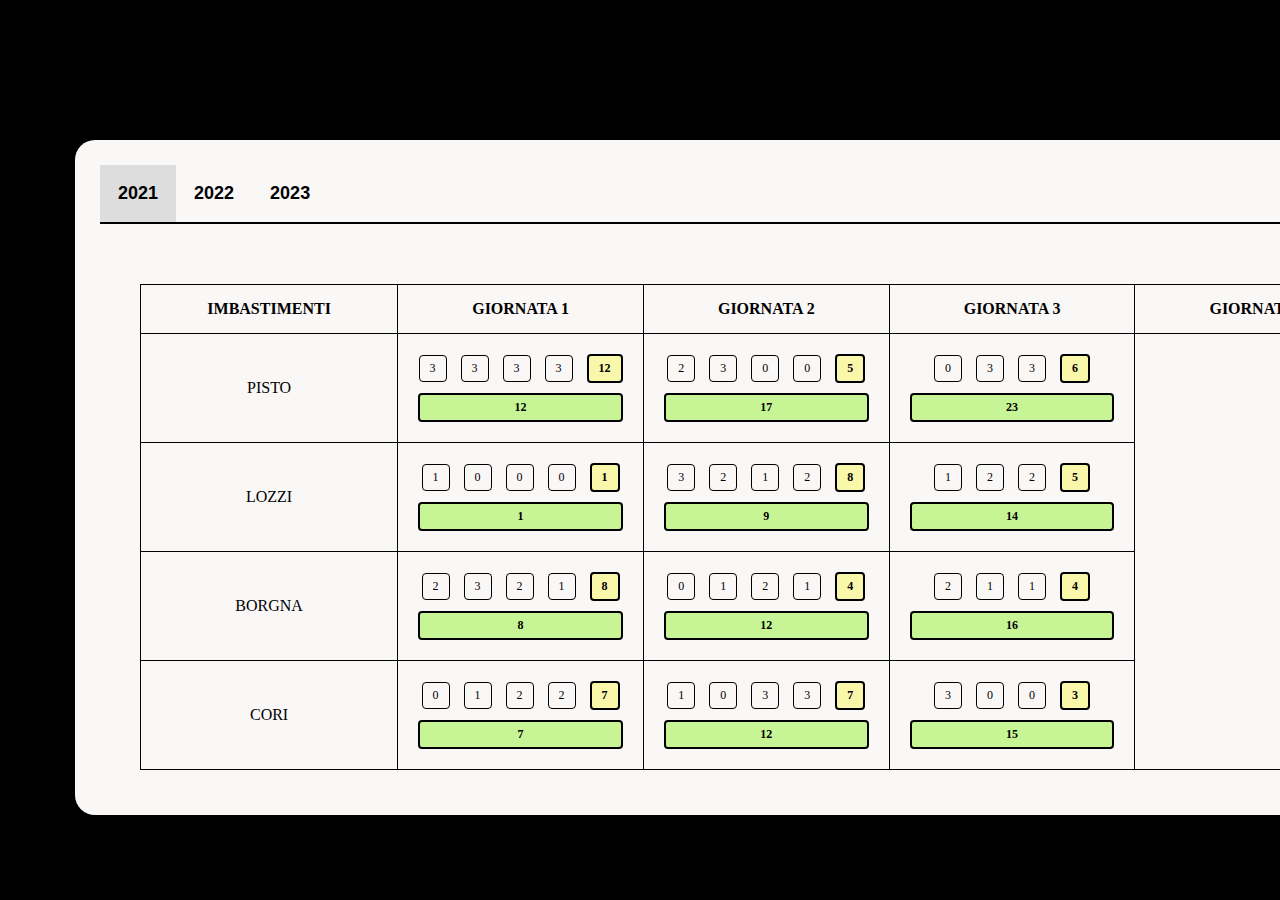
==== pagina 1/tabellone.html @ ac0a3010 "modifica 3" ====
<!DOCTYPE html>
<html lang="en">
<head>
    <meta charset="UTF-8">
    <meta name="viewport" content="width=device-width, initial-scale=1.0">
    <title>Document</title>

    <link rel="stylesheet" href="/pagina 1/style1.css">
</head>
<body>
      <!-- Aggiungi Tabella Torneo -->
      <div class="container">
        <div class="tab_box">
            <button class="tab_btn" data-year="2021">2021</button>
            <button class="tab_btn" data-year="2022">2022</button>
            <button class="tab_btn" data-year="2023">2023</button>
        </div>
        <div class="content_box">
            <div id="content-2021" class="content active">
                <table>
                    <thead>
                        <tr>
                            <th>IMBASTIMENTI</th>
                            <th> GIORNATA 1 </th>
                            <th> GIORNATA 2 </th>
                            <th> GIORNATA 3 </th>
                            <th> GIORNATA 4 </th>
                            <th> GIORNATA 5 </th>
                            <th> GIORNATA 6</th>
                            <th> GIORNATA 7</th>
                            <th> GIORNATA 8</th>
                            <th> GIORNATA 9</th>
                        </tr>
                    </thead>
                    <tbody>
                        <tr>
                            <td>PISTO</td>
                            <td>
                                <!-- giornata 1 -->
                                <span class="value">3</span>
                                <span class="value">3</span>
                                <span class="value">3</span>
                                <span class="value">3</span>
                                <div class="total"> 12</div>
                                <div class="total_2"> 12</div>
                            </td>

                            <td>
                                <!-- giornata 2 -->
                                <span class="value">2</span>
                                <span class="value">3</span>
                                <span class="value">0</span>
                                <span class="value">0</span>
                                <div class="total">5</div>
                                <div class="total_2">17</div>
                            </td>

                            <td>
                                <!-- giornata 3 -->
                                <span class="value">0</span>
                                <span class="value">3</span>
                                <span class="value">3</span>
                                <div class="total">6</div>
                                <div class="total_2">23</div>
                            </td>
                        </tr>
                        <tr>
                            <td>LOZZI</td>
                            <td>
                                <!-- giornata 1 -->
                                <span class="value">1</span>
                                <span class="value">0</span>
                                <span class="value">0</span>
                                <span class="value">0</span>
                                <div class="total"> 1</div>
                                <div class="total_2">1</div>
                            </td>

                            <td>
                                <!-- giornata 2 -->
                                <span class="value">3</span>
                                <span class="value">2</span>
                                <span class="value">1</span>
                                <span class="value">2</span>
                                <div class="total"> 8</div>
                                <div class="total_2">9</div>
                            </td>

                            <td>
                                <!-- giornata 3 -->
                                <span class="value">1</span>
                                <span class="value">2</span>
                                <span class="value">2</span>
                                <div class="total">5</div>
                                <div class="total_2">14</div>
                            </td>
                    </tbody>
                    <tr>
                        <td>BORGNA</td>
                        <td>
                            <!-- giornata 1 -->
                            <span class="value">2</span>
                            <span class="value">3</span>
                            <span class="value">2</span>
                            <span class="value">1</span>
                            <div class="total">8</div>
                            <div class="total_2">8</div>
                        </td>

                        <td>
                            <!-- giornata 2 -->
                            <span class="value">0</span>
                            <span class="value">1</span>
                            <span class="value">2</span>
                            <span class="value">1</span>
                            <div class="total">4</div>
                            <div class="total_2">12</div>
                        </td>

                        <td>
                            <!-- giornata 3 -->
                            <span class="value">2</span>
                            <span class="value">1</span>
                            <span class="value">1</span>
                            <div class="total">4</div>
                            <div class="total_2">16</div>
                        </td>
                    </tr>
                    </tbody>
                    <tr>
                        <td>CORI</td>
                        <td>
                            <!-- giornata 1 -->
                            <span class="value">0</span>
                            <span class="value">1</span>
                            <span class="value">2</span>
                            <span class="value">2</span>
                            <div class="total">7</div>
                            <div class="total_2">7</div>
                        </td>

                        <td>
                            <!-- giornata 2 -->
                            <span class="value">1</span>
                            <span class="value">0</span>
                            <span class="value">3</span>
                            <span class="value">3</span>
                            <div class="total">7</div>
                            <div class="total_2">12</div>
                        </td>

                        <td>
                            <!-- giornata 3 -->
                            <span class="value">3</span>
                            <span class="value">0</span>
                            <span class="value">0</span>
                            <div class="total">3</div>
                            <div class="total_2">15</div>
                        </td>
                    </tr>
                    </tbody>
                    <tfoot>
                    </tfoot>
                </table>
            </div>
        

            <div id="content-2022" class="content active">...2022</div>

            <div id="content-2023" class="content active">...2023</div>
        </div>
    </div>


    <script src="/pagina 1/script1.js"></script>
</body>
</html>
---- pagina 1/style1.css ----
* {
    box-sizing: border-box;
    margin: 0;
    padding: 0;
}

body {
    background-color: black;
}

/* TABELLA */
#table {
    color: white;
    border: 2px solid white;
}

button {
    border: none;
}

table,
th,
td {
    border: 1px solid rgb(0, 0, 0);
    text-align: center;
    border-collapse: collapse;

    vertical-align: middle;
    align-items: center;
    padding: 20px;
}

th,
td {
    padding: 15px;
    width: 300px;
}

.value {
    display: inline-block;
    /* Mantiene ogni valore numerico in linea */
    margin: 5px;
    /* Aggiunge spazio tra i valori */
    padding: 5px 10px;
    /* Spazio interno per migliorare l'aspetto */
    border: 1px solid #000;
    /* Bordi neri attorno ai valori */
    border-radius: 4px;
    /* Opzionale, per angoli leggermente arrotondati */

    font-size: 12px;
}

.total {
    display: inline-block;
    /* Mantiene ogni valore numerico in linea */
    margin: 5px;
    /* Aggiunge spazio tra i valori */
    padding: 5px 10px;
    /* Spazio interno per migliorare l'aspetto */
    border: 2px solid #000;
    /* Bordi neri attorno ai valori */
    border-radius: 4px;
    /* Opzionale, per angoli leggermente arrotondati */

    font-size: 12px;
    font-weight: bold;
    background-color: rgba(247, 247, 91, 0.5);
}

.total_2 {
    display: block;
    /* Mantiene ogni valore numerico in linea */
    margin: 5px;
    /* Aggiunge spazio tra i valori */
    padding: 5px 10px;
    /* Spazio interno per migliorare l'aspetto */
    border: 2px solid #000;
    /* Bordi neri attorno ai valori */
    border-radius: 4px;
    /* Opzionale, per angoli leggermente arrotondati */

    font-size: 12px;
    font-weight: bold;
    background-color: rgba(147, 243, 52, 0.5);
}

.line {
    position: absolute;
    top: 62px;
    left: 17px;
    width: 9px;
    height: 5px;
}

/* Definizione Contenitori */

.container {
    width: 2600px;
    /* background: linear-gradient(to right, rgba(19,145,29,1) 0%, rgba(240,201,25,1) 34%, rgba(246,41,14,1) 66%, rgb(192, 113, 10) 100%);    box-shadow: 0 2px 16px rgba(255, 255, 255, 0.1); */
    background: rgb(250, 247, 247);
    border-radius: 20px;

    position: relative;
    left: 50px;
    top: 115px;
    margin: 25px;
    padding: 25px;
    

    /* Sbarra di scorrimento */
    overflow-x: scroll;
}

.tab_box{
    width: 100%;
    display: flex;
    justify-content: left;
    align-items: center;
    border-bottom: 2px solid black;
    font-size: 16px;
    font-weight: 600;
}

.tab_box .tab_btn {
    font-size: 18px;
    font-weight: 600;
    color: black;
    background: none;
    padding: 18px;
    cursor: pointer;
}

.content_box {
    margin: 20px;
    padding: 20px;

    position: relative;
    top: 20px;
}

.content {
    display: none; /* Nasconde i contenuti per default */
}

.content.active {
    display: block; /* Mostra il contenuto attivo */
}

.tab_btn.active {
    font-weight: bold; /* Evidenzia il pulsante attivo */
    background-color: #ddd; /* Colore di sfondo per distinguere */
}
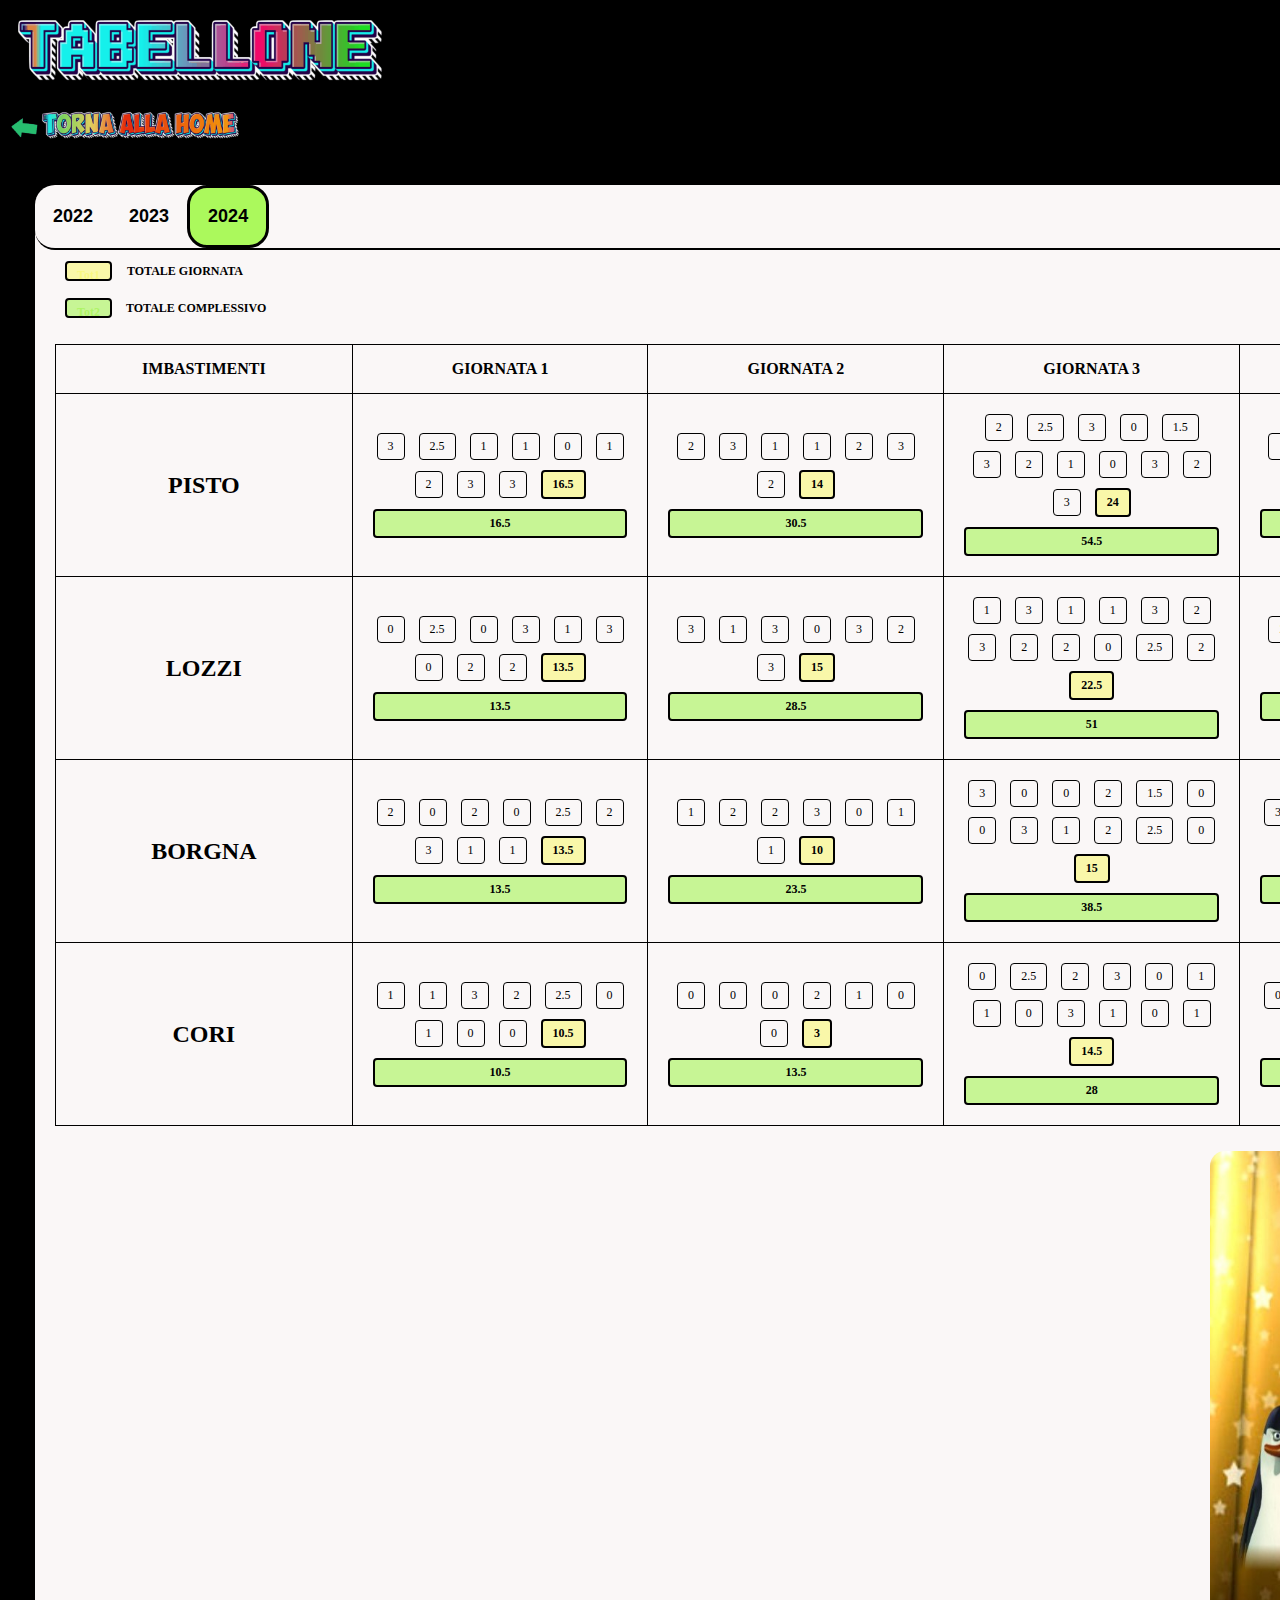
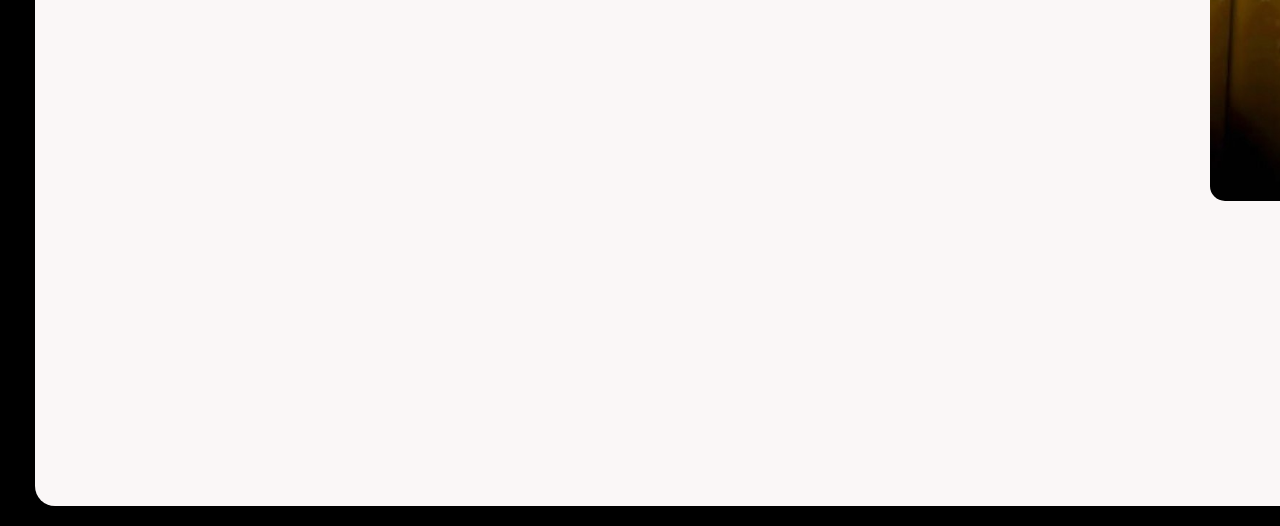
==== commit 6da10e90: "Add files via upload" ====
--- a/pagina 1/tabellone.html
+++ b/pagina 1/tabellone.html
@@ -1,22 +1,46 @@
 <!DOCTYPE html>
 <html lang="en">
+
 <head>
     <meta charset="UTF-8">
     <meta name="viewport" content="width=device-width, initial-scale=1.0">
     <title>Document</title>
 
-    <link rel="stylesheet" href="/pagina 1/style1.css">
+    <link rel="stylesheet" href="./style1.css">
 </head>
+
 <body>
-      <!-- Aggiungi Tabella Torneo -->
-      <div class="container">
+
+    <!-- Scitta tabellone che rimanda alla pagina Home -->
+    <a href="../index.html"><img src="../Immagini/TABELLONE def.gif" alt="L'immagine non si carcia" id="img1"></a>
+
+    <!-- Torna alla Home -->
+    <a href="../index.html"><img src="../Immagini/torna-alla-Home-25-12-2024.gif" alt="L'immagine non si carcia"
+            id="img2"></a>
+
+    <!-- Aggiungi Tabella Torneo -->
+    <div class="container">
         <div class="tab_box">
-            <button class="tab_btn" data-year="2021">2021</button>
             <button class="tab_btn" data-year="2022">2022</button>
             <button class="tab_btn" data-year="2023">2023</button>
+            <button class="tab_btn" data-year="2024">2024</button>
+        </div>
+        <div>
+            <span class="ib">
+                <p class="totaleg">Tot1</p>
+            </span>
+            <span class="ib">
+                <h6 class="totaleg2">TOTALE GIORNATA</h6>
+            </span><br>
+            <span class="ib2">
+                <p class="totaleg12">Tot2</p>
+            </span>
+            <span class="ib">
+                <h6 class="totaleg2">TOTALE COMPLESSIVO</h6>
+            </span>
         </div>
         <div class="content_box">
-            <div id="content-2021" class="content active">
+            <div id="content-2022" class="content active">
                 <table>
                     <thead>
                         <tr>
@@ -34,7 +58,9 @@
                     </thead>
                     <tbody>
                         <tr>
-                            <td>PISTO</td>
+                            <td>
+                                <h2>PISTO</h2>
+                            </td>
                             <td>
                                 <!-- giornata 1 -->
                                 <span class="value">3</span>
@@ -63,9 +89,85 @@
                                 <div class="total">6</div>
                                 <div class="total_2">23</div>
                             </td>
+
+                            <td>
+                                <!-- giornata 4 -->
+                                <span class="value">2</span>
+                                <span class="value">2</span>
+                                <span class="value">2</span>
+                                <div class="total">6</div>
+                                <div class="total_2">29</div>
+                            </td>
+
+                            <td>
+                                <!-- giornata 5-->
+                                <span class="value">0</span>
+                                <span class="value">2</span>
+                                <span class="value">2</span>
+                                <span class="value">2</span>
+                                <span class="value">3</span>
+                                <span class="value">0</span>
+                                <span class="value">3</span>
+                                <div class="total">12</div>
+                                <div class="total_2">41</div>
+                            </td>
+
+                            <td>
+                                <!-- giornata 6-->
+                                <span class="value">3</span>
+                                <span class="value">3</span>
+                                <span class="value">1</span>
+                                <span class="value">3</span>
+                                <span class="value">3</span>
+                                <span class="value">3</span>
+                                <span class="value">1</span>
+                                <span class="value">3</span>
+                                <div class="total">20</div>
+                                <div class="total_2">61</div>
+                            </td>
+
+                            <td>
+                                <!-- giornata 7-->
+                                <span class="value">2</span>
+                                <span class="value">1</span>
+                                <span class="value">3</span>
+                                <span class="value">0</span>
+                                <span class="value">2</span>
+                                <div class="total">8</div>
+                                <div class="total_2">69</div>
+                            </td>
+
+                            <td>
+                                <!-- giornata 8-->
+                                <span class="value">0</span>
+                                <span class="value">2</span>
+                                <span class="value">3</span>
+                                <span class="value">1</span>
+                                <span class="value">3</span>
+                                <span class="value">0</span>
+                                <span class="value">3</span>
+                                <div class="total">12</div>
+                                <div class="total_2">81</div>
+                            </td>
+
+                            <td>
+                                <!-- giornata 9-->
+                                <span class="value">3</span>
+                                <span class="value">2</span>
+                                <span class="value">2</span>
+                                <span class="value">1</span>
+                                <span class="value">1</span>
+                                <span class="value">3</span>
+                                <span class="value">3</span>
+                                <span class="value">3</span>
+                                <div class="total">18</div>
+                                <div class="total_2">99</div>
+                            </td>
                         </tr>
                         <tr>
-                            <td>LOZZI</td>
+                            <td>
+                                <h2>LOZZI</h2>
+                            </td>
                             <td>
                                 <!-- giornata 1 -->
                                 <span class="value">1</span>
@@ -94,9 +196,86 @@
                                 <div class="total">5</div>
                                 <div class="total_2">14</div>
                             </td>
+
+                            <td>
+                                <!-- giornata 4 -->
+                                <span class="value">0</span>
+                                <span class="value">3</span>
+                                <span class="value">3</span>
+                                <div class="total">6</div>
+                                <div class="total_2">20</div>
+                            </td>
+
+                            <td>
+                                <!-- giornata 5-->
+                                <span class="value">3</span>
+                                <span class="value">3</span>
+                                <span class="value">3</span>
+                                <span class="value">3</span>
+                                <span class="value">2</span>
+                                <span class="value">1</span>
+                                <span class="value">2</span>
+                                <div class="total">17</div>
+                                <div class="total_2">37</div>
+                            </td>
+
+                            <td>
+                                <!-- giornata 6-->
+                                <span class="value">2</span>
+                                <span class="value">2</span>
+                                <span class="value">1</span>
+                                <span class="value">1</span>
+                                <span class="value">2</span>
+                                <span class="value">1</span>
+                                <span class="value">2</span>
+                                <span class="value">2</span>
+                                <div class="total">13</div>
+                                <div class="total_2">50</div>
+                            </td>
+
+                            <td>
+                                <!-- giornata 7-->
+                                <span class="value">3</span>
+                                <span class="value">3</span>
+                                <span class="value">0</span>
+                                <span class="value">2</span>
+                                <span class="value">1</span>
+                                <div class="total">9</div>
+                                <div class="total_2">59</div>
+                            </td>
+
+                            <td>
+                                <!-- giornata 8-->
+                                <span class="value">1</span>
+                                <span class="value">0</span>
+                                <span class="value">2</span>
+                                <span class="value">3</span>
+                                <span class="value">1</span>
+                                <span class="value">3</span>
+                                <span class="value">1</span>
+                                <div class="total">10</div>
+                                <div class="total_2">69</div>
+                            </td>
+
+                            <td>
+                                <!-- giornata 9-->
+                                <span class="value">2</span>
+                                <span class="value">0</span>
+                                <span class="value">0</span>
+                                <span class="value">3</span>
+                                <span class="value">3</span>
+                                <span class="value">2</span>
+                                <span class="value">2</span>
+                                <span class="value">1</span>
+                                <div class="total">13</div>
+                                <div class="total_2">82</div>
+                            </td>
+                        </tr>
                     </tbody>
                     <tr>
-                        <td>BORGNA</td>
+                        <td>
+                            <h2>BORGNA</h2>
+                        </td>
                         <td>
                             <!-- giornata 1 -->
                             <span class="value">2</span>
@@ -125,10 +304,87 @@
                             <div class="total">4</div>
                             <div class="total_2">16</div>
                         </td>
+
+                        <td>
+                            <!-- giornata 4 -->
+                            <span class="value">3</span>
+                            <span class="value">1</span>
+                            <span class="value">0</span>
+                            <div class="total">4</div>
+                            <div class="total_2">20</div>
+                        </td>
+
+                        <td>
+                            <!-- giornata 5-->
+                            <span class="value">2</span>
+                            <span class="value">1</span>
+                            <span class="value">0</span>
+                            <span class="value">1</span>
+                            <span class="value">0</span>
+                            <span class="value">3</span>
+                            <span class="value">0</span>
+                            <div class="total">7</div>
+                            <div class="total_2">27</div>
+                        </td>
+
+                        <td>
+                            <!-- giornata 6-->
+                            <span class="value">1</span>
+                            <span class="value">1</span>
+                            <span class="value">2</span>
+                            <span class="value">2</span>
+                            <span class="value">1</span>
+                            <span class="value">2</span>
+                            <span class="value">3</span>
+                            <span class="value">1</span>
+                            <div class="total">13</div>
+                            <div class="total_2">40</div>
+                        </td>
+
+                        <td>
+                            <!-- giornata 7-->
+                            <span class="value">1</span>
+                            <span class="value">2</span>
+                            <span class="value">1</span>
+                            <span class="value">3</span>
+                            <span class="value">3</span>
+                            <div class="total">10</div>
+                            <div class="total_2">50</div>
+                        </td>
+
+                        <td>
+                            <!-- giornata 8-->
+                            <span class="value">3</span>
+                            <span class="value">2</span>
+                            <span class="value">1</span>
+                            <span class="value">2</span>
+                            <span class="value">2</span>
+                            <span class="value">1</span>
+                            <span class="value">0</span>
+                            <div class="total">11</div>
+                            <div class="total_2">61</div>
+                        </td>
+
+                        <td>
+                            <!-- giornata 9-->
+                            <span class="value">0</span>
+                            <span class="value">3</span>
+                            <span class="value">3</span>
+                            <span class="value">1</span>
+                            <span class="value">2</span>
+                            <span class="value">1</span>
+                            <span class="value">2</span>
+                            <span class="value">0</span>
+                            <div class="total">12</div>
+                            <div class="total_2">73</div>
+                        </td>
+                    </tr>
                     </tr>
                     </tbody>
                     <tr>
-                        <td>CORI</td>
+                        <td>
+                            <h2>CORI</h2>
+                        </td>
                         <td>
                             <!-- giornata 1 -->
                             <span class="value">0</span>
@@ -157,21 +413,829 @@
                             <div class="total">3</div>
                             <div class="total_2">15</div>
                         </td>
+
+                        <td>
+                            <!-- giornata 4 -->
+                            <span class="value">1</span>
+                            <span class="value">0</span>
+                            <span class="value">1</span>
+                            <div class="total">2</div>
+                            <div class="total_2">17</div>
+                        </td>
+
+                        <td>
+                            <!-- giornata 5-->
+                            <span class="value">1</span>
+                            <span class="value">1</span>
+                            <span class="value">1</span>
+                            <span class="value">0</span>
+                            <span class="value">1</span>
+                            <span class="value">2</span>
+                            <span class="value">1</span>
+                            <div class="total">7</div>
+                            <div class="total_2">24</div>
+                        </td>
+
+                        <td>
+                            <!-- giornata 6-->
+                            <span class="value">0</span>
+                            <span class="value">0</span>
+                            <span class="value">3</span>
+                            <span class="value">0</span>
+                            <span class="value">2</span>
+                            <span class="value">0</span>
+                            <span class="value">0</span>
+                            <span class="value">0</span>
+                            <div class="total">5</div>
+                            <div class="total_2">29</div>
+                        </td>
+
+                        <td>
+                            <!-- giornata 7-->
+                            <span class="value">0</span>
+                            <span class="value">0</span>
+                            <span class="value">2</span>
+                            <span class="value">2</span>
+                            <span class="value">0</span>
+                            <div class="total">4</div>
+                            <div class="total_2">33</div>
+                        </td>
+
+                        <td>
+                            <!-- giornata 8-->
+                            <span class="value">2</span>
+                            <span class="value">3</span>
+                            <span class="value">0</span>
+                            <span class="value">0</span>
+                            <span class="value">0</span>
+                            <span class="value">2</span>
+                            <span class="value">2</span>
+                            <div class="total">9</div>
+                            <div class="total_2">42</div>
+                        </td>
+
+                        <td>
+                            <!-- giornata 9-->
+                            <span class="value">1</span>
+                            <span class="value">1</span>
+                            <span class="value">2</span>
+                            <span class="value">2</span>
+                            <span class="value">0</span>
+                            <span class="value">0</span>
+                            <span class="value">0</span>
+                            <span class="value">2</span>
+                            <div class="total">8</div>
+                            <div class="total_2">50</div>
+                        </td>
+                    </tr>
                     </tr>
                     </tbody>
                     <tfoot>
                     </tfoot>
+                    <caption>
+                        <img src="../Immagini/pixiz-26-12-2024-01-23-29.jpg" alt="L'immagine non viene caricats"
+                            id="img3">
+                        <img src="../Immagini/Progetto senza titolo.png" alt="L'immagine non viene caricats" id="img4">
+                    </caption>
                 </table>
             </div>
-        
-
-            <div id="content-2022" class="content active">...2022</div>
-
-            <div id="content-2023" class="content active">...2023</div>
+
+            <div id="content-2023" class="content active">
+                <table>
+                    <thead>
+                        <tr>
+                            <th>IMBASTIMENTI</th>
+                            <th> GIORNATA 1 </th>
+                            <th> GIORNATA 2 </th>
+                            <th> GIORNATA 3 </th>
+                            <th> GIORNATA 4 </th>
+                            <th> GIORNATA 5 </th>
+                            <th> GIORNATA 6 </th>
+                            <th> GIORNATA 7 </th>
+                            <th> GIORNATA 8 </th>
+                            <th> GIORNATA 9 </th>
+                        </tr>
+                    </thead>
+                    <tbody>
+                        <tr>
+                            <td>
+                                <h2>PISTO</h2>
+                            </td>
+                            <td>
+                                <!-- giornata 1 -->
+                                <span class="value">1</span>
+                                <span class="value">2</span>
+                                <span class="value">3</span>
+                                <span class="value">0.5</span>
+                                <span class="value">1.5</span>
+                                <span class="value">3</span>
+                                <span class="value">3</span>
+                                <div class="total">14</div>
+                                <div class="total_2"> 14</div>
+                            </td>
+
+                            <td>
+                                <!-- giornata 2 -->
+                                <span class="value">3</span>
+                                <span class="value">3</span>
+                                <span class="value">1</span>
+                                <span class="value">3</span>
+                                <span class="value">2</span>
+                                <span class="value">3</span>
+                                <span class="value">3</span>
+                                <span class="value">0</span>
+                                <div class="total">18</div>
+                                <div class="total_2">32</div>
+                            </td>
+
+                            <td>
+                                <!-- giornata 3 -->
+                                <span class="value">2</span>
+                                <span class="value">1</span>
+                                <span class="value">1</span>
+                                <div class="total">4</div>
+                                <div class="total_2">36</div>
+                            </td>
+
+                            <td>
+                                <!-- giornata 4 -->
+                                <span class="value">2</span>
+                                <span class="value">2</span>
+                                <span class="value">1</span>
+                                <span class="value">1</span>
+                                <span class="value">2</span>
+                                <span class="value">3</span>
+                                <span class="value">3</span>
+                                <div class="total">14</div>
+                                <div class="total_2">50</div>
+                            </td>
+
+                            <td>
+                                <!-- giornata 5-->
+                                <span class="value">2.5</span>
+                                <span class="value">3</span>
+                                <span class="value">2.5</span>
+                                <span class="value">2</span>
+                                <span class="value">3</span>
+                                <span class="value">3</span>
+                                <span class="value">3</span>
+                                <span class="value">3</span>
+                                <span class="value">3</span>
+                                <div class="total">25</div>
+                                <div class="total_2">75</div>
+                            </td>
+
+                            <td>
+                                <!-- giornata 6-->
+                                <span class="value">3</span>
+                                <span class="value">2</span>
+                                <span class="value">3</span>
+                                <span class="value">0</span>
+                                <span class="value">0.5</span>
+                                <span class="value">3</span>
+                                <span class="value">2</span>
+                                <span class="value">0</span>
+                                <span class="value">3</span>
+                                <div class="total">16.5</div>
+                                <div class="total_2">91.5</div>
+                            </td>
+
+                            <td></td>
+                            <td></td>
+                            <td></td>
+
+                        </tr>
+                        <tr>
+                            <td>
+                                <h2>LOZZI</h2>
+                            </td>
+                            <td>
+                                <!-- giornata 1 -->
+                                <span class="value">0</span>
+                                <span class="value">0</span>
+                                <span class="value">2</span>
+                                <span class="value">3</span>
+                                <span class="value">1.5</span>
+                                <span class="value">2</span>
+                                <span class="value">2</span>
+                                <div class="total">10.5</div>
+                                <div class="total_2"> 10.5</div>
+                            </td>
+
+                            <td>
+                                <!-- giornata 2 -->
+                                <span class="value">2</span>
+                                <span class="value">1</span>
+                                <span class="value">2.5</span>
+                                <span class="value">2</span>
+                                <span class="value">1</span>
+                                <span class="value">2</span>
+                                <span class="value">1</span>
+                                <span class="value">2</span>
+                                <div class="total">13.5</div>
+                                <div class="total_2">24</div>
+                            </td>
+
+                            <td>
+                                <!-- giornata 3 -->
+                                <span class="value">3</span>
+                                <span class="value">3</span>
+                                <span class="value">3</span>
+                                <div class="total">9</div>
+                                <div class="total_2">31</div>
+                            </td>
+
+                            <td>
+                                <!-- giornata 4 -->
+                                <span class="value">0</span>
+                                <span class="value">0</span>
+                                <span class="value">3</span>
+                                <span class="value">3</span>
+                                <span class="value">3</span>
+                                <span class="value">0</span>
+                                <span class="value">2</span>
+                                <div class="total">11</div>
+                                <div class="total_2">42</div>
+                            </td>
+
+                            <td>
+                                <!-- giornata 5-->
+                                <span class="value">0</span>
+                                <span class="value">1</span>
+                                <span class="value">0</span>
+                                <span class="value">3</span>
+                                <span class="value">0.5</span>
+                                <span class="value">0</span>
+                                <span class="value">0.5</span>
+                                <span class="value">2</span>
+                                <span class="value">2</span>
+                                <div class="total">9</div>
+                                <div class="total_2">51</div>
+                            </td>
+
+                            <td>
+                                <!-- giornata 6-->
+                                <span class="value">1</span>
+                                <span class="value">3</span>
+                                <span class="value">2</span>
+                                <span class="value">2</span>
+                                <span class="value">0.5</span>
+                                <span class="value">1</span>
+                                <span class="value">3</span>
+                                <span class="value">3</span>
+                                <span class="value">0</span>
+                                <div class="total">15.5</div>
+                                <div class="total_2">66.5</div>
+                            </td>
+
+                            <td></td>
+                            <td></td>
+                            <td></td>
+
+                        </tr>
+                    </tbody>
+                    <tr>
+                        <td>
+                            <h2>BORGNA</h2>
+                        </td>
+                        <td>
+                            <!-- giornata 1 -->
+                            <span class="value">3</span>
+                            <span class="value">3</span>
+                            <span class="value">1</span>
+                            <span class="value">0.5</span>
+                            <span class="value">3</span>
+                            <span class="value">0</span>
+                            <span class="value">0</span>
+                            <div class="total">10.5</div>
+                            <div class="total_2"> 10.5</div>
+                        </td>
+
+                        <td>
+                            <!-- giornata 2 -->
+                            <span class="value">1</span>
+                            <span class="value">0</span>
+                            <span class="value">2.5</span>
+                            <span class="value">0</span>
+                            <span class="value">3</span>
+                            <span class="value">0.5</span>
+                            <span class="value">2</span>
+                            <span class="value">3</span>
+                            <div class="total">12</div>
+                            <div class="total_2">22.5</div>
+                        </td>
+
+                        <td>
+                            <!-- giornata 3 -->
+                            <span class="value">1</span>
+                            <span class="value">2</span>
+                            <span class="value">2</span>
+                            <div class="total">5</div>
+                            <div class="total_2">27.5</div>
+                        </td>
+
+                        <td>
+                            <!-- giornata 4 -->
+                            <span class="value">3</span>
+                            <span class="value">3</span>
+                            <span class="value">0</span>
+                            <span class="value">0</span>
+                            <span class="value">1</span>
+                            <span class="value">2</span>
+                            <span class="value">1</span>
+                            <div class="total">10</div>
+                            <div class="total_2">37.5</div>
+                        </td>
+
+                        <td>
+                            <!-- giornata 5-->
+                            <span class="value">2.5</span>
+                            <span class="value">0</span>
+                            <span class="value">2.5</span>
+                            <span class="value">0.5</span>
+                            <span class="value">0.5</span>
+                            <span class="value">2</span>
+                            <span class="value">0.5</span>
+                            <span class="value">1</span>
+                            <span class="value">0</span>
+                            <div class="total">8.5</div>
+                            <div class="total_2">46</div>
+                        </td>
+
+                        <td>
+                            <!-- giornata 6-->
+                            <span class="value">2</span>
+                            <span class="value">1</span>
+                            <span class="value">1</span>
+                            <span class="value">1</span>
+                            <span class="value">3</span>
+                            <span class="value">2</span>
+                            <span class="value">0</span>
+                            <span class="value">1</span>
+                            <span class="value">1.5</span>
+                            <div class="total">12.5</div>
+                            <div class="total_2">58.5</div>
+                        </td>
+
+                        <td></td>
+                        <td></td>
+                        <td></td>
+
+                    </tr>
+                    </tbody>
+                    <tr>
+                        <td>
+                            <h2>CORI</h2>
+                        </td>
+                        <td>
+                            <!-- giornata 1 -->
+                            <span class="value">2</span>
+                            <span class="value">1</span>
+                            <span class="value">0</span>
+                            <span class="value">2</span>
+                            <span class="value">0</span>
+                            <span class="value">1</span>
+                            <span class="value">1</span>
+                            <div class="total">7</div>
+                            <div class="total_2"> 7</div>
+                        </td>
+
+                        <td>
+                            <!-- giornata 2 -->
+                            <span class="value">0</span>
+                            <span class="value">2</span>
+                            <span class="value">0</span>
+                            <span class="value">1</span>
+                            <span class="value">0</span>
+                            <span class="value">0.5</span>
+                            <span class="value">0</span>
+                            <span class="value">1</span>
+                            <div class="total">4.5</div>
+                            <div class="total_2">11.5</div>
+                        </td>
+
+                        <td>
+                            <!-- giornata 3 -->
+                            <span class="value">0</span>
+                            <span class="value">0</span>
+                            <span class="value">0</span>
+                            <div class="total">5</div>
+                            <div class="total_2">11.5</div>
+                        </td>
+
+                        <td>
+                            <!-- giornata 4 -->
+                            <span class="value">1</span>
+                            <span class="value">1</span>
+                            <span class="value">2</span>
+                            <span class="value">2</span>
+                            <span class="value">0</span>
+                            <span class="value">1</span>
+                            <span class="value">0</span>
+                            <div class="total">7</div>
+                            <div class="total_2">18.5</div>
+                        </td>
+
+                        <td>
+                            <!-- giornata 5-->
+                            <span class="value">1</span>
+                            <span class="value">2</span>
+                            <span class="value">1</span>
+                            <span class="value">0.5</span>
+                            <span class="value">2</span>
+                            <span class="value">2</span>
+                            <span class="value">1</span>
+                            <span class="value">2</span>
+                            <span class="value">0</span>
+                            <div class="total">11.5</div>
+                            <div class="total_2">29</div>
+                        </td>
+
+                        <td>
+                            <!-- giornata 6-->
+                            <span class="value">0</span>
+                            <span class="value">0</span>
+                            <span class="value">0</span>
+                            <span class="value">3</span>
+                            <span class="value">2</span>
+                            <span class="value">0</span>
+                            <span class="value">1</span>
+                            <span class="value">2</span>
+                            <span class="value">1.5</span>
+                            <div class="total">9.5</div>
+                            <div class="total_2">38.5</div>
+                        </td>
+
+                        <td></td>
+                        <td></td>
+                        <td></td>
+
+                    </tr>
+                    </tr>
+                    </tbody>
+                    <tfoot>
+                    </tfoot>
+                    <caption>
+                        <img src="../Immagini/pixiz-26-12-2024-01-23-29.jpg" alt="L'immagine non viene caricats"
+                            id="img3">
+                        <img src="../Immagini/Progetto senza titolo.png" alt="L'immagine non viene caricats" id="img4">
+                    </caption>
+                </table>
+
+
+            </div>
+
+            <div id="content-2024" class="content active">
+                <table>
+                    <thead>
+                        <tr>
+                            <th>IMBASTIMENTI</th>
+                            <th> GIORNATA 1 </th>
+                            <th> GIORNATA 2 </th>
+                            <th> GIORNATA 3 </th>
+                            <th> GIORNATA 4 </th>
+                            <th> GIORNATA 5 </th>
+                            <th> GIORNATA 6 </th>
+                            <th> GIORNATA 7 </th>
+                            <th> GIORNATA 8 </th>
+                            <th> GIORNATA 9 </th>
+                        </tr>
+                    </thead>
+                    <tbody>
+                        <tr>
+                            <td>
+                                <h2>PISTO</h2>
+                            </td>
+                            <td>
+                                <!-- giornata 1 -->
+                                <span class="value">3</span>
+                                <span class="value">2.5</span>
+                                <span class="value">1</span>
+                                <span class="value">1</span>
+                                <span class="value">0</span>
+                                <span class="value">1</span>
+                                <span class="value">2</span>
+                                <span class="value">3</span>
+                                <span class="value">3</span>
+                                <div class="total">16.5</div>
+                                <div class="total_2"> 16.5</div>
+                            </td>
+
+                            <td>
+                                <!-- giornata 2 -->
+                                <span class="value">2</span>
+                                <span class="value">3</span>
+                                <span class="value">1</span>
+                                <span class="value">1</span>
+                                <span class="value">2</span>
+                                <span class="value">3</span>
+                                <span class="value">2</span>
+                                <div class="total">14</div>
+                                <div class="total_2">30.5</div>
+                            </td>
+
+                            <td>
+                                <!-- giornata 3 -->
+                                <span class="value">2</span>
+                                <span class="value">2.5</span>
+                                <span class="value">3</span>
+                                <span class="value">0</span>
+                                <span class="value">1.5</span>
+                                <span class="value">3</span>
+                                <span class="value">2</span>
+                                <span class="value">1</span>
+                                <span class="value">0</span>
+                                <span class="value">3</span>
+                                <span class="value">2</span>
+                                <span class="value">3</span>
+                                <div class="total">24</div>
+                                <div class="total_2">54.5</div>
+                            </td>
+
+                            <td>
+                                <!-- giornata 4 -->
+                                <span class="value">1</span>
+                                <span class="value">0</span>
+                                <span class="value">2</span>
+                                <span class="value">2</span>
+                                <span class="value">3</span>
+                                <span class="value">2</span>
+                                <div class="total">10</div>
+                                <div class="total_2">64.5</div>
+                            </td>
+
+                            <td>
+                                <!-- giornata 5-->
+                                <span class="value">3</span>
+                                <span class="value">2</span>
+                                <span class="value">2</span>
+                                <span class="value">2</span>
+                                <span class="value">1</span>
+                                <div class="total">10</div>
+                                <div class="total_2">74.5</div>
+                            </td>
+
+                            <td></td>
+                            <td></td>
+                            <td></td>
+                            <td></td>
+
+                        </tr>
+                        <tr>
+                            <td>
+                                <h2>LOZZI</h2>
+                            </td>
+                            <td>
+                                <!-- giornata 1 -->
+                                <span class="value">0</span>
+                                <span class="value">2.5</span>
+                                <span class="value">0</span>
+                                <span class="value">3</span>
+                                <span class="value">1</span>
+                                <span class="value">3</span>
+                                <span class="value">0</span>
+                                <span class="value">2</span>
+                                <span class="value">2</span>
+                                <div class="total">13.5</div>
+                                <div class="total_2"> 13.5</div>
+                            </td>
+
+                            <td>
+                                <!-- giornata 2 -->
+                                <span class="value">3</span>
+                                <span class="value">1</span>
+                                <span class="value">3</span>
+                                <span class="value">0</span>
+                                <span class="value">3</span>
+                                <span class="value">2</span>
+                                <span class="value">3</span>
+                                <div class="total">15</div>
+                                <div class="total_2">28.5</div>
+                            </td>
+
+                            <td>
+                                <!-- giornata 3 -->
+                                <span class="value">1</span>
+                                <span class="value">3</span>
+                                <span class="value">1</span>
+                                <span class="value">1</span>
+                                <span class="value">3</span>
+                                <span class="value">2</span>
+                                <span class="value">3</span>
+                                <span class="value">2</span>
+                                <span class="value">2</span>
+                                <span class="value">0</span>
+                                <span class="value">2.5</span>
+                                <span class="value">2</span>
+                                <div class="total">22.5</div>
+                                <div class="total_2">51</div>
+                            </td>
+
+                            <td>
+                                <!-- giornata 4 -->
+                                <span class="value">2</span>
+                                <span class="value">2</span>
+                                <span class="value">3</span>
+                                <span class="value">1</span>
+                                <span class="value">1</span>
+                                <span class="value">1</span>
+                                <div class="total">10</div>
+                                <div class="total_2">61</div>
+                            </td>
+
+                            <td>
+                                <!-- giornata 5-->
+                                <span class="value">1</span>
+                                <span class="value">0</span>
+                                <span class="value">1</span>
+                                <span class="value">1</span>
+                                <span class="value">2</span>
+                                <div class="total">5</div>
+                                <div class="total_2">66</div>
+                            </td>
+
+                            <td></td>
+                            <td></td>
+                            <td></td>
+                            <td></td>
+
+                        </tr>
+
+                        <tr>
+                            <td>
+                                <h2>BORGNA</h2>
+                            </td>
+                            <td>
+                                <!-- giornata 1 -->
+                                <span class="value">2</span>
+                                <span class="value">0</span>
+                                <span class="value">2</span>
+                                <span class="value">0</span>
+                                <span class="value">2.5</span>
+                                <span class="value">2</span>
+                                <span class="value">3</span>
+                                <span class="value">1</span>
+                                <span class="value">1</span>
+                                <div class="total">13.5</div>
+                                <div class="total_2"> 13.5</div>
+                            </td>
+
+                            <td>
+                                <!-- giornata 2 -->
+                                <span class="value">1</span>
+                                <span class="value">2</span>
+                                <span class="value">2</span>
+                                <span class="value">3</span>
+                                <span class="value">0</span>
+                                <span class="value">1</span>
+                                <span class="value">1</span>
+                                <div class="total">10</div>
+                                <div class="total_2">23.5</div>
+                            </td>
+
+                            <td>
+                                <!-- giornata 3 -->
+                                <span class="value">3</span>
+                                <span class="value">0</span>
+                                <span class="value">0</span>
+                                <span class="value">2</span>
+                                <span class="value">1.5</span>
+                                <span class="value">0</span>
+                                <span class="value">0</span>
+                                <span class="value">3</span>
+                                <span class="value">1</span>
+                                <span class="value">2</span>
+                                <span class="value">2.5</span>
+                                <span class="value">0</span>
+                                <div class="total">15</div>
+                                <div class="total_2">38.5</div>
+                            </td>
+
+                            <td>
+                                <!-- giornata 4 -->
+                                <span class="value">3</span>
+                                <span class="value">1</span>
+                                <span class="value">0.5</span>
+                                <span class="value">3</span>
+                                <span class="value">2</span>
+                                <span class="value">0</span>
+                                <div class="total">9.5</div>
+                                <div class="total_2">48</div>
+                            </td>
+
+                            <td>
+                                <!-- giornata 5-->
+                                <span class="value">2</span>
+                                <span class="value">2</span>
+                                <span class="value">3</span>
+                                <span class="value">0</span>
+                                <span class="value">0</span>
+                                <div class="total">7</div>
+                                <div class="total_2">55</div>
+                            </td>
+
+                            <td></td>
+                            <td></td>
+                            <td></td>
+                            <td></td>
+
+                        </tr>
+                        <tr>
+                            <td>
+                                <h2>CORI</h2>
+                            </td>
+                            <td>
+                                <!-- giornata 1 -->
+                                <span class="value">1</span>
+                                <span class="value">1</span>
+                                <span class="value">3</span>
+                                <span class="value">2</span>
+                                <span class="value">2.5</span>
+                                <span class="value">0</span>
+                                <span class="value">1</span>
+                                <span class="value">0</span>
+                                <span class="value">0</span>
+                                <div class="total">10.5</div>
+                                <div class="total_2"> 10.5</div>
+                            </td>
+
+                            <td>
+                                <!-- giornata 2 -->
+                                <span class="value">0</span>
+                                <span class="value">0</span>
+                                <span class="value">0</span>
+                                <span class="value">2</span>
+                                <span class="value">1</span>
+                                <span class="value">0</span>
+                                <span class="value">0</span>
+                                <div class="total">3</div>
+                                <div class="total_2">13.5</div>
+                            </td>
+
+                            <td>
+                                <!-- giornata 3 -->
+                                <span class="value">0</span>
+                                <span class="value">2.5</span>
+                                <span class="value">2</span>
+                                <span class="value">3</span>
+                                <span class="value">0</span>
+                                <span class="value">1</span>
+                                <span class="value">1</span>
+                                <span class="value">0</span>
+                                <span class="value">3</span>
+                                <span class="value">1</span>
+                                <span class="value">0</span>
+                                <span class="value">1</span>
+                                <div class="total">14.5</div>
+                                <div class="total_2">28</div>
+                            </td>
+
+                            <td>
+                                <!-- giornata 4 -->
+                                <span class="value">0</span>
+                                <span class="value">3</span>
+                                <span class="value">0.5</span>
+                                <span class="value">0</span>
+                                <span class="value">0</span>
+                                <span class="value">3</span>
+                                <div class="total">6.5</div>
+                                <div class="total_2">34.5</div>
+                            </td>
+
+                            <td>
+                                <!-- giornata 5-->
+                                <span class="value">0</span>
+                                <span class="value">2</span>
+                                <span class="value">0</span>
+                                <span class="value">3</span>
+                                <span class="value">3</span>
+                                <div class="total">8</div>
+                                <div class="total_2">42.5</div>
+                            </td>
+
+                            <td></td>
+                            <td></td>
+                            <td></td>
+                            <td></td>
+
+                        </tr>
+                    </tbody>
+                    <tfoot>
+                    </tfoot>
+                    <caption>
+                        <img src="../Immagini/pixiz-26-12-2024-01-23-29.jpg" alt="L'immagine non viene caricats"
+                            id="img3">
+                        <img src="../Immagini/Progetto senza titolo.png" alt="L'immagine non viene caricats" id="img4">
+                    </caption>
+                </table>
+            </div>
+
         </div>
     </div>
 
 
-    <script src="/pagina 1/script1.js"></script>
+
+    <script src="./script1.js"></script>
 </body>
+
 </html>--- a/pagina 1/style1.css
+++ b/pagina 1/style1.css
@@ -6,110 +6,68 @@
 
 body {
     background-color: black;
-}
-
-/* TABELLA */
-#table {
-    color: white;
-    border: 2px solid white;
-}
-
-button {
-    border: none;
-}
-
-table,
-th,
-td {
-    border: 1px solid rgb(0, 0, 0);
-    text-align: center;
-    border-collapse: collapse;
-
-    vertical-align: middle;
-    align-items: center;
-    padding: 20px;
-}
-
-th,
-td {
-    padding: 15px;
-    width: 300px;
-}
-
-.value {
-    display: inline-block;
-    /* Mantiene ogni valore numerico in linea */
-    margin: 5px;
-    /* Aggiunge spazio tra i valori */
-    padding: 5px 10px;
-    /* Spazio interno per migliorare l'aspetto */
-    border: 1px solid #000;
-    /* Bordi neri attorno ai valori */
-    border-radius: 4px;
-    /* Opzionale, per angoli leggermente arrotondati */
-
-    font-size: 12px;
-}
-
-.total {
-    display: inline-block;
-    /* Mantiene ogni valore numerico in linea */
-    margin: 5px;
-    /* Aggiunge spazio tra i valori */
-    padding: 5px 10px;
-    /* Spazio interno per migliorare l'aspetto */
-    border: 2px solid #000;
-    /* Bordi neri attorno ai valori */
-    border-radius: 4px;
-    /* Opzionale, per angoli leggermente arrotondati */
-
-    font-size: 12px;
-    font-weight: bold;
-    background-color: rgba(247, 247, 91, 0.5);
-}
-
-.total_2 {
-    display: block;
-    /* Mantiene ogni valore numerico in linea */
-    margin: 5px;
-    /* Aggiunge spazio tra i valori */
-    padding: 5px 10px;
-    /* Spazio interno per migliorare l'aspetto */
-    border: 2px solid #000;
-    /* Bordi neri attorno ai valori */
-    border-radius: 4px;
-    /* Opzionale, per angoli leggermente arrotondati */
-
-    font-size: 12px;
-    font-weight: bold;
-    background-color: rgba(147, 243, 52, 0.5);
-}
-
-.line {
-    position: absolute;
-    top: 62px;
-    left: 17px;
-    width: 9px;
-    height: 5px;
-}
+
+    width: 3100px;
+    height: 1200px;
+}
+
+/* Immagine */
+#img1 {
+    width: 400px;
+    height: 100px;
+
+    display: flex;
+    justify-content: center;
+    align-items: center;
+}
+
+#img2 {
+    width: 250px;
+    height: 50px;
+
+    display: flex;
+    justify-content: center;
+    align-items: center;
+}
+
+#img3 {
+    width: 650px;
+    height: 650px;
+
+    display: flex;
+    justify-content: center;
+    align-items: center;
+    border-radius: 15px;
+}
+
+#img4 {
+    width: 450px;
+    height: 250px;
+
+    display: flex;
+    justify-content: center;
+    align-items: center;
+    border-radius: 15px;
+}
+
 
 /* Definizione Contenitori */
 
 .container {
-    width: 2600px;
+    width: 3000px;
     /* background: linear-gradient(to right, rgba(19,145,29,1) 0%, rgba(240,201,25,1) 34%, rgba(246,41,14,1) 66%, rgb(192, 113, 10) 100%);    box-shadow: 0 2px 16px rgba(255, 255, 255, 0.1); */
     background: rgb(250, 247, 247);
     border-radius: 20px;
 
     position: relative;
-    left: 50px;
-    top: 115px;
-    margin: 25px;
-    padding: 25px;
-    
+    /* left: 50px; */
+    top: 35px;
+    margin: 0 35px 35px;
+    /* margin-top: 0px; */
+ 
 
     /* Sbarra di scorrimento */
-    overflow-x: scroll;
+    /* overflow-x: scroll; */
 }
 
 .tab_box{
@@ -118,6 +76,7 @@
     justify-content: left;
     align-items: center;
     border-bottom: 2px solid black;
+    border-radius: 20px;
     font-size: 16px;
     font-weight: 600;
 }
@@ -132,8 +91,8 @@
 }
 
 .content_box {
-    margin: 20px;
-    padding: 20px;
+    /* margin: 20px; */
+    padding: 0px 20px 20px 20px;
 
     position: relative;
     top: 20px;
@@ -149,5 +108,178 @@
 
 .tab_btn.active {
     font-weight: bold; /* Evidenzia il pulsante attivo */
-    background-color: #ddd; /* Colore di sfondo per distinguere */
-}
+    background-color: rgba(151, 249, 52, 0.8); /* Colore di sfondo per distinguere */
+    border: 3px solid black;
+    border-radius: 20px;
+}
+
+/* TABELLA 1 */
+.ib {
+    display: inline;
+    margin-right: 1px; /* Spazio tra le scritte */
+  }
+
+/* TABELLA 2*/
+#table {
+    color: white;
+    border: 2px solid white;
+}
+
+button {
+    border: none;
+}
+
+table,
+th,
+td {
+    border: 1px solid rgb(0, 0, 0);
+    border-radius: 20px;
+    text-align: center;
+    border-collapse: collapse;
+
+    vertical-align: middle;
+    align-items: center;
+    padding: 20px;
+    margin-bottom: 30px;
+}
+
+th,
+td {
+    padding: 15px;
+    width: 300px;
+}
+
+.value {
+    display: inline-block;
+    /* Mantiene ogni valore numerico in linea */
+    margin: 5px;
+    /* Aggiunge spazio tra i valori */
+    padding: 5px 10px;
+    /* Spazio interno per migliorare l'aspetto */
+    border: 1px solid #000;
+    /* Bordi neri attorno ai valori */
+    border-radius: 4px;
+    /* Opzionale, per angoli leggermente arrotondati */
+
+    font-size: 12px;
+}
+
+.total {
+    display: inline-block;
+    /* Mantiene ogni valore numerico in linea */
+    margin: 5px;
+    /* Aggiunge spazio tra i valori */
+    padding: 5px 10px;
+    /* Spazio interno per migliorare l'aspetto */
+    border: 2px solid #000;
+    /* Bordi neri attorno ai valori */
+    border-radius: 4px;
+    /* Opzionale, per angoli leggermente arrotondati */
+
+    font-size: 12px;
+    font-weight: bold;
+    background-color: rgba(247, 247, 91, 0.5);
+}
+
+.totaleg {
+    display: inline-block;
+    /* Mantiene ogni valore numerico in linea */
+    margin: 5px;
+    /* Aggiunge spazio tra i valori */
+    padding: 5px 10px;
+    /* Spazio interno per migliorare l'aspetto */
+    border: 2px solid #000;
+    /* Bordi neri attorno ai valori */
+    border-radius: 4px;
+    /* Opzionale, per angoli leggermente arrotondati */
+
+    font-size: 12px;
+    font-weight: bold;
+    background-color: rgba(247, 247, 91, 0.5);
+    color:rgba(247, 247, 91, 0.5);;
+
+    height: 20px;
+
+    position: relative;
+    left: 25px;
+    top: 5.5px;
+}
+
+.totaleg12 {
+    display: inline-block;
+    /* Mantiene ogni valore numerico in linea */
+    margin: 5px;
+    /* Aggiunge spazio tra i valori */
+    padding: 5px 10px;
+    /* Spazio interno per migliorare l'aspetto */
+    border: 2px solid #000;
+    /* Bordi neri attorno ai valori */
+    border-radius: 4px;
+    /* Opzionale, per angoli leggermente arrotondati */
+
+    font-size: 12px;
+    font-weight: bold;
+    background-color: rgba(147, 243, 52, 0.5);
+    color:rgba(147, 243, 52, 0.5);
+
+    height: 20px;
+
+    position: relative;
+    left: 25px;
+    top: 5.5px;
+}
+
+.totaleg2 {
+    display: inline-block;
+    /* Mantiene ogni valore numerico in linea */
+    margin: 5px;
+    /* Aggiunge spazio tra i valori */
+    /* padding: 10px; */
+    /* Spazio interno per migliorare l'aspetto */
+    /* border: 2px solid #000; */
+    /* Bordi neri attorno ai valori */
+    border-radius: 4px;
+    /* Opzionale, per angoli leggermente arrotondati */
+
+    font-size: 12px;
+    font-weight: bold;
+    /* background-color: rgba(247, 247, 91, 0.5); */
+    /* color:rgba(247, 247, 91, 0.5);; */
+
+    height: 20px;
+
+    position: relative;
+    left: 25px;
+    top: 2px;
+}
+
+.total_2 {
+    display: block;
+    /* Mantiene ogni valore numerico in linea */
+    margin: 5px;
+    /* Aggiunge spazio tra i valori */
+    padding: 5px 10px;
+    /* Spazio interno per migliorare l'aspetto */
+    border: 2px solid #000;
+    /* Bordi neri attorno ai valori */
+    border-radius: 4px;
+    /* Opzionale, per angoli leggermente arrotondati */
+
+    font-size: 12px;
+    font-weight: bold;
+    background-color: rgba(147, 243, 52, 0.5);
+}
+
+.line {
+    position: absolute;
+    top: 62px;
+    left: 17px;
+    width: 9px;
+    height: 5px;
+}
+
+caption{
+    caption-side: bottom;
+
+    margin: 25px;
+}